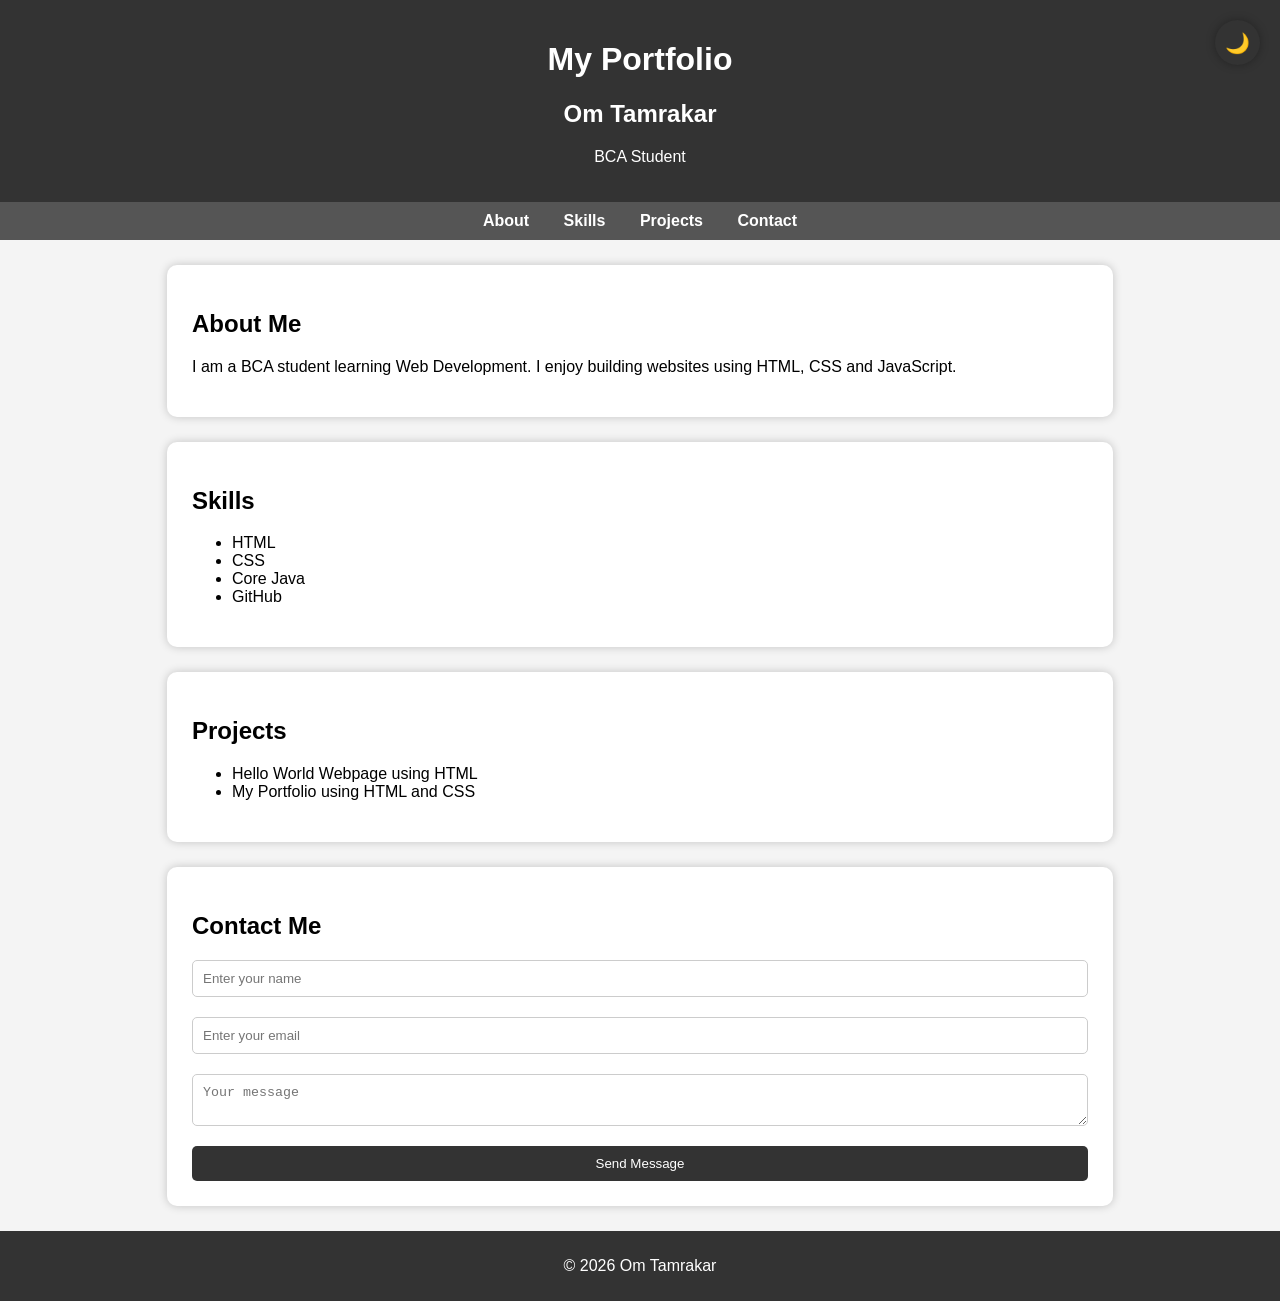
==== Use-AI-JS_code/index.html @ f2944cd5 "Created a personal portfolio website using HTML, CSS, and JavaScript with dark mode and interactive " ====
<!DOCTYPE html>
<html lang="en">
<head>

<meta charset="UTF-8">
<meta name="viewport" content="width=device-width, initial-scale=1.0">

<title>My Portfolio</title>

<link rel="stylesheet" href="style.css">

</head>

<body>

<header>

<h1>My Portfolio</h1>
<h2>Om Tamrakar</h2>
<p>BCA Student</p>

</header>

<button id="darkBtn" class="dark-toggle">🌙</button>

<nav>

<a href="#about">About</a>
<a href="#skills">Skills</a>
<a href="#projects">Projects</a>
<a href="#contact">Contact</a>

</nav>

<main>

<section id="about">

<h2>About Me</h2>

<p>
I am a BCA student learning Web Development.
I enjoy building websites using HTML, CSS and JavaScript.
</p>

</section>

<section id="skills">

<h2>Skills</h2>

<ul>
<li>HTML</li>
<li>CSS</li>
<li>Core Java</li>
<li>GitHub</li>
</ul>

</section>

<section id="projects">

<h2>Projects</h2>

<ul>
<li>Hello World Webpage using HTML</li>
<li>My Portfolio using HTML and CSS</li>
</ul>

</section>

<section id="contact">

<h2>Contact Me</h2>

<form id="contactForm">

<input type="text" id="name" placeholder="Enter your name">
<span class="error" id="nameError"></span>

<input type="email" id="email" placeholder="Enter your email">
<span class="error" id="emailError"></span>

<textarea id="message" placeholder="Your message"></textarea>
<span class="error" id="messageError"></span>

<button type="submit">Send Message</button>

</form>

</section>

</main>

<footer>

<p>© 2026 Om Tamrakar</p>

</footer>

<script src="script.js"></script>

</body>
</html>
---- Use-AI-JS_code/style.css ----
body{

font-family:Arial, sans-serif;
margin:0;
background:#f4f4f4;
scroll-behavior:smooth;
transition:0.3s;

}

/* Header */

header{

background:#333;
color:white;
text-align:center;
padding:20px;

}

/* Navigation */

nav{

background:#555;
text-align:center;
padding:10px;

}

nav a{

color:white;
margin:0 15px;
text-decoration:none;
font-weight:bold;

}

nav a:hover{

color:yellow;

}

/* Sections */

section{

background:white;
margin:25px auto;
padding:25px;
width:70%;
border-radius:10px;
box-shadow:0 0 10px rgba(0,0,0,0.2);

}

/* Form */

form{

display:flex;
flex-direction:column;
gap:10px;

}

input, textarea{

padding:10px;
border:1px solid #ccc;
border-radius:5px;

}

button{

padding:10px;
background:#333;
color:white;
border:none;
cursor:pointer;
border-radius:5px;

}

.error{

color:red;
font-size:14px;

}

/* Footer */

footer{

background:#333;
color:white;
text-align:center;
padding:10px;

}

/* Floating Dark Mode Button */

.dark-toggle{

position:fixed;
top:20px;
right:20px;
width:45px;
height:45px;
border-radius:50%;
border:none;
background:#333;
color:white;
font-size:20px;
cursor:pointer;
box-shadow:0 0 10px rgba(0,0,0,0.3);
z-index:1000;
transition:0.3s;

}

.dark-toggle:hover{

transform:scale(1.1);

}

/* Dark Mode */

.dark{

background:#121212;
color:white;

}

.dark section{

background:#1e1e1e;
color:white;

}

.dark nav{

background:#222;

}
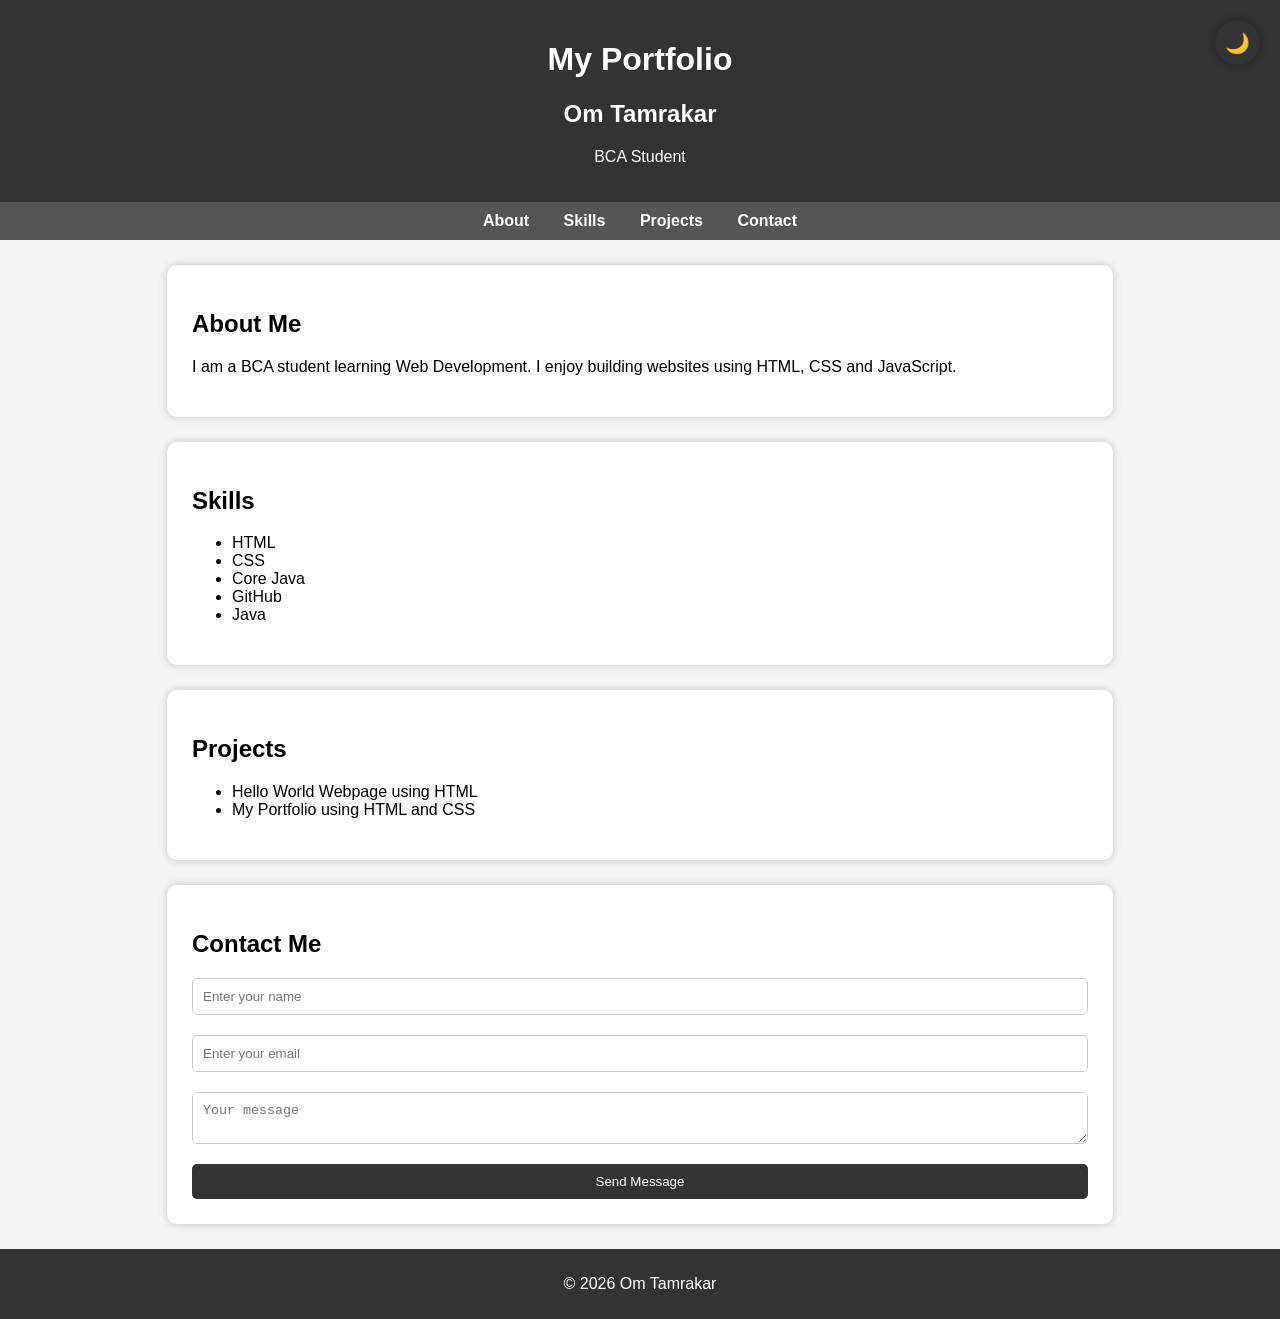
==== commit f4890457: "task update" ====
--- a/Use-AI-JS_code/index.html
+++ b/Use-AI-JS_code/index.html
@@ -54,6 +54,7 @@
 <li>CSS</li>
 <li>Core Java</li>
 <li>GitHub</li>
+<li>Java</li>
 </ul>
 
 </section>
@@ -63,8 +64,8 @@
 <h2>Projects</h2>
 
 <ul>
-<li>Hello World Webpage using HTML</li>
-<li>My Portfolio using HTML and CSS</li>
+<li>Hello World Webpage  using HTML</li>
+<li>My Portfolio  using HTML and CSS</li>
 </ul>
 
 </section>
@@ -97,7 +98,6 @@
 <p>© 2026 Om Tamrakar</p>
 
 </footer>
-
 <script src="script.js"></script>
 
 </body>
--- a/Use-AI-JS_code/style.css
+++ b/Use-AI-JS_code/style.css
@@ -146,7 +146,6 @@
 color:white;
 
 }
-
 .dark nav{
 
 background:#222;
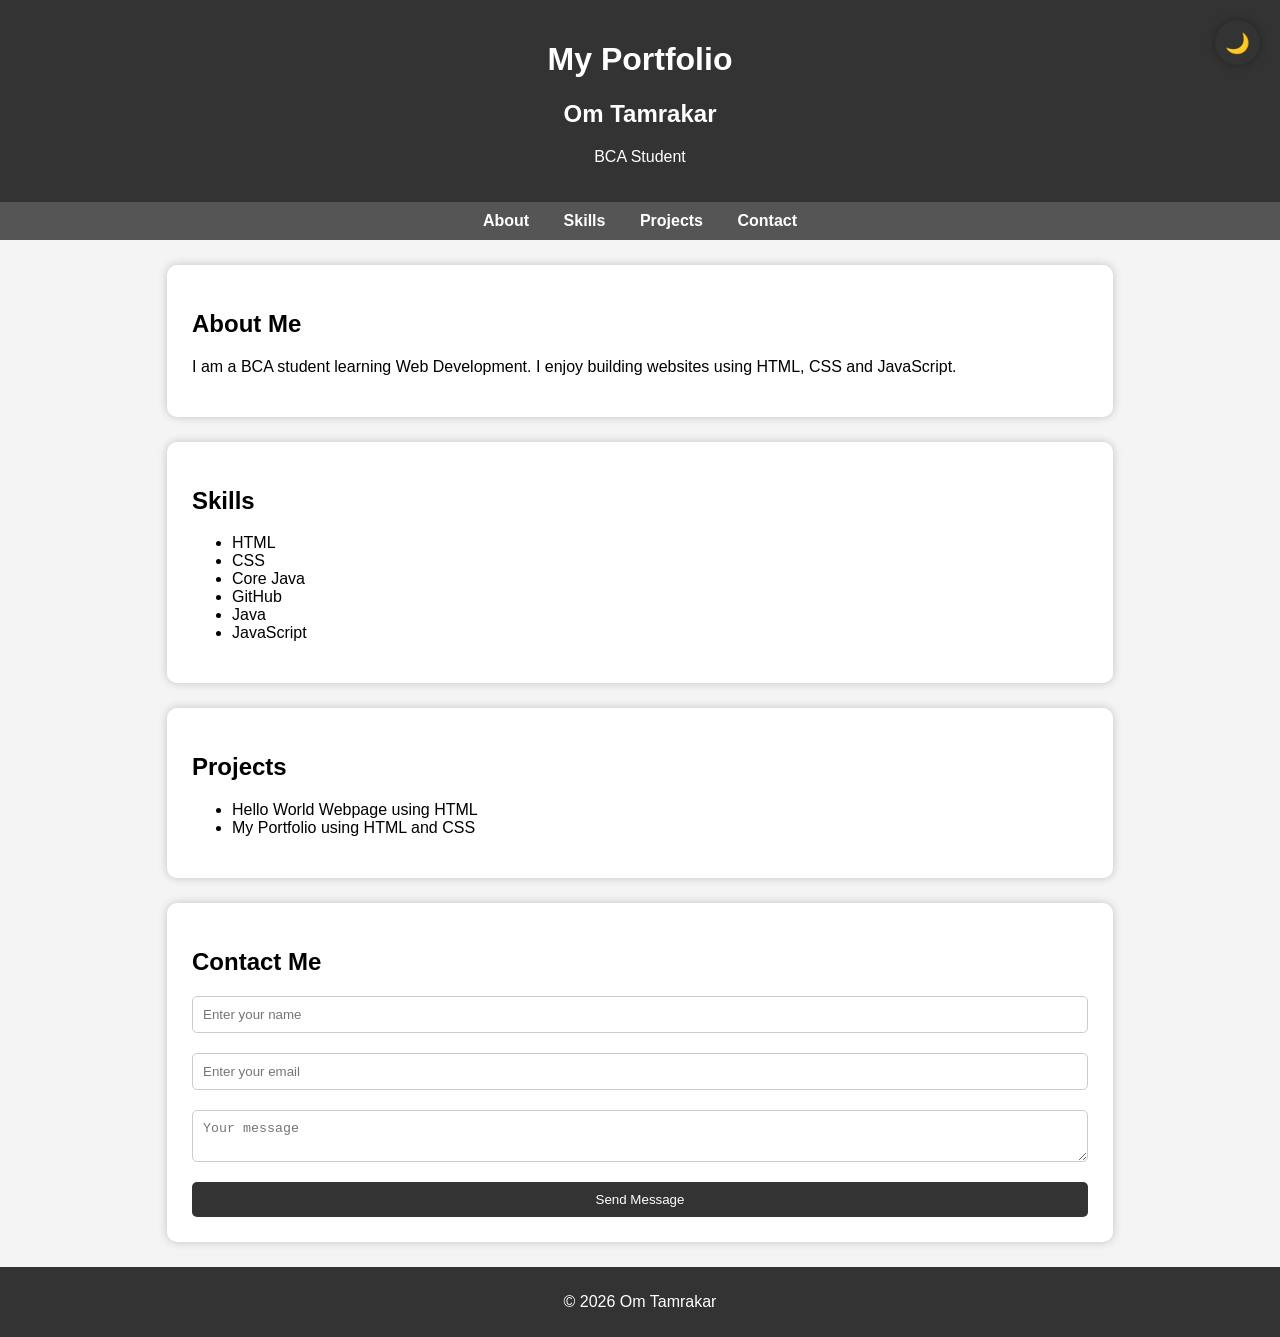
==== commit 757b84cd: "upadated task for intern" ====
--- a/Use-AI-JS_code/index.html
+++ b/Use-AI-JS_code/index.html
@@ -55,6 +55,7 @@
 <li>Core Java</li>
 <li>GitHub</li>
 <li>Java</li>
+<li>JavaScript</li>
 </ul>
 
 </section>
